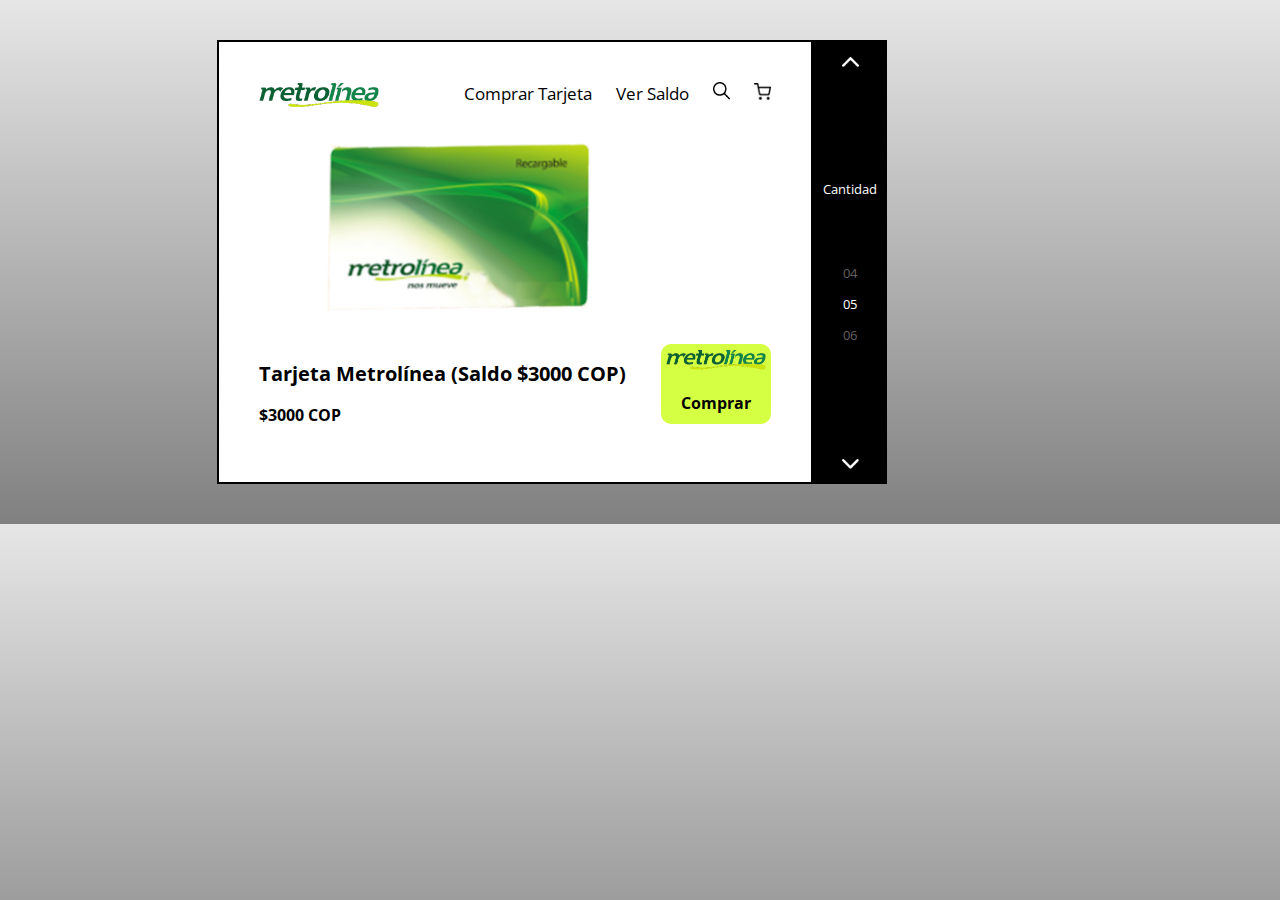
==== index.html @ 1806371f "Practica" ====
<!DOCTYPE html>
<html lang="en">
<head>
    <meta charset="UTF-8">
    <meta name="viewport" content="width=device-width, initial-scale=1.0">
    <link rel="stylesheet" href="css/styles.css">
    <title>Tarjeta</title>
</head>
<body>
    <div class="contenedor">
        <div class="principal">
            <header>
                <div class="logo">
                    <img src="img/logo1 (1).png" alt="logotipo">
                </div>
                <nav class="navegacion">
                    <a  class="nav-link" href="#"> Comprar Tarjeta</a>
                    <a  class="nav-link" href="saldo.html">Ver Saldo</a>
                    <a  class="nav-link" href="#" ><img class="icon"   src="img/Icon ionic-ios-search.png" alt="buscador"></a>
                    <a  class="nav-link" href="#"><img  class="icon" src="img/Icon feather-shopping-cart.png" alt="carrito"></a>
                </nav>
            </header>
            <div class="cuerpo">
                <a href="img/Metrolinea.png" download="tarjeta"><img src="img/Metrolinea.png" class="img-cuerpo"  alt="tarjeta"></a>
            </div>
            <div class="contenedor-inferior">
                <div class="text">
                    <h2>Tarjeta Metrolínea (Saldo $3000 COP)</h3>
                    <p class="precio">$3000 COP</p>
                </div>
                <div class="metrolinea">
                    <img src="img/logo1 (1).png" alt="metrolinea">
                    <a href="#"><p>Comprar</p></a>
                </div>
            </div>
        </div>
        <div class="extra">
            <div class="icono-inferior">
                <img src="img/arriba.png" alt="icono-arriba">
            </div>
            <div class="texto">
                <div class="cantidad">
                    <p>Cantidad</p>
                </div>
                <div class="numeros">
                    <p class="numero">04</p>
                    <p class="numero">05</p>
                    <p class="numero">06</p>
                </div>
            </div>
            <div class="icono-inferior">
                <img src="img/abajo.png" alt="icono-abajo">
            </div>
            
        </div>
    </div>
</body>
</html>
---- css/styles.css ----
@import url('https://fonts.googleapis.com/css2?family=Open+Sans:ital,wght@0,300..800;1,300..800&display=swap');
*{
    font-family: "Open Sans", sans-serif;
}
body{
    margin: 0;
    padding:0;
    box-sizing: border-box;
    background:  linear-gradient(#E6E6E6,#808080)
}

.contenedor{
    margin: 40px 40px;
    width: 80%;
    display: flex;
    justify-content:center;
}

.principal{
    border: 2px solid black;
    padding: 40px 40px;
    width: 50%;
    background-color: white;
}
header{
    display: flex;
    justify-content: space-between;
}
.logo img{
    width: 120px; 
}
.icon{
    width: 17px;
}
.nav-link{
    display: inline-block;
    text-decoration: none;
    margin-left: 20px;
    font-size: 17px;
    color: black;
}
.nav-link:hover{
    border-bottom: 2px solid black;
}

.img-cuerpo{
    width: 400px;
}

.contenedor-inferior{
    display: flex;
    justify-content: space-between;
    
}
.contenedor-inferior h2{
    font-size: 20px;
}
.contenedor-inferior p{
    font-weight: bold;
}
.metrolinea{
    background-color: #D5FF43;
    border-radius: 10px;
    padding: 5px;
    height: 70px;
}
.metrolinea a{
   text-decoration: none;
   color: black;
   align-items: center;
   text-align: center;
}
.metrolinea img{
    width: 100px;
}

.extra{
    background-color: black;
    color: white;
    display: flex;
    flex-direction:column;
    justify-content: space-between;
    align-items: center;
    padding: 10px 10px;
    
}

.texto{
    display: flex;
    flex-direction: column;
    justify-content: space-between;
    font-size: 13px;
}
.numeros{
    margin-top: 40px;
    text-align: center;
}
.numeros p:first-child{
    color: rgb(100, 95, 95);
}
.numeros p:last-child{
    color: rgb(100, 95, 95);
}

.icono-inferior >img{
   width:17px;
}
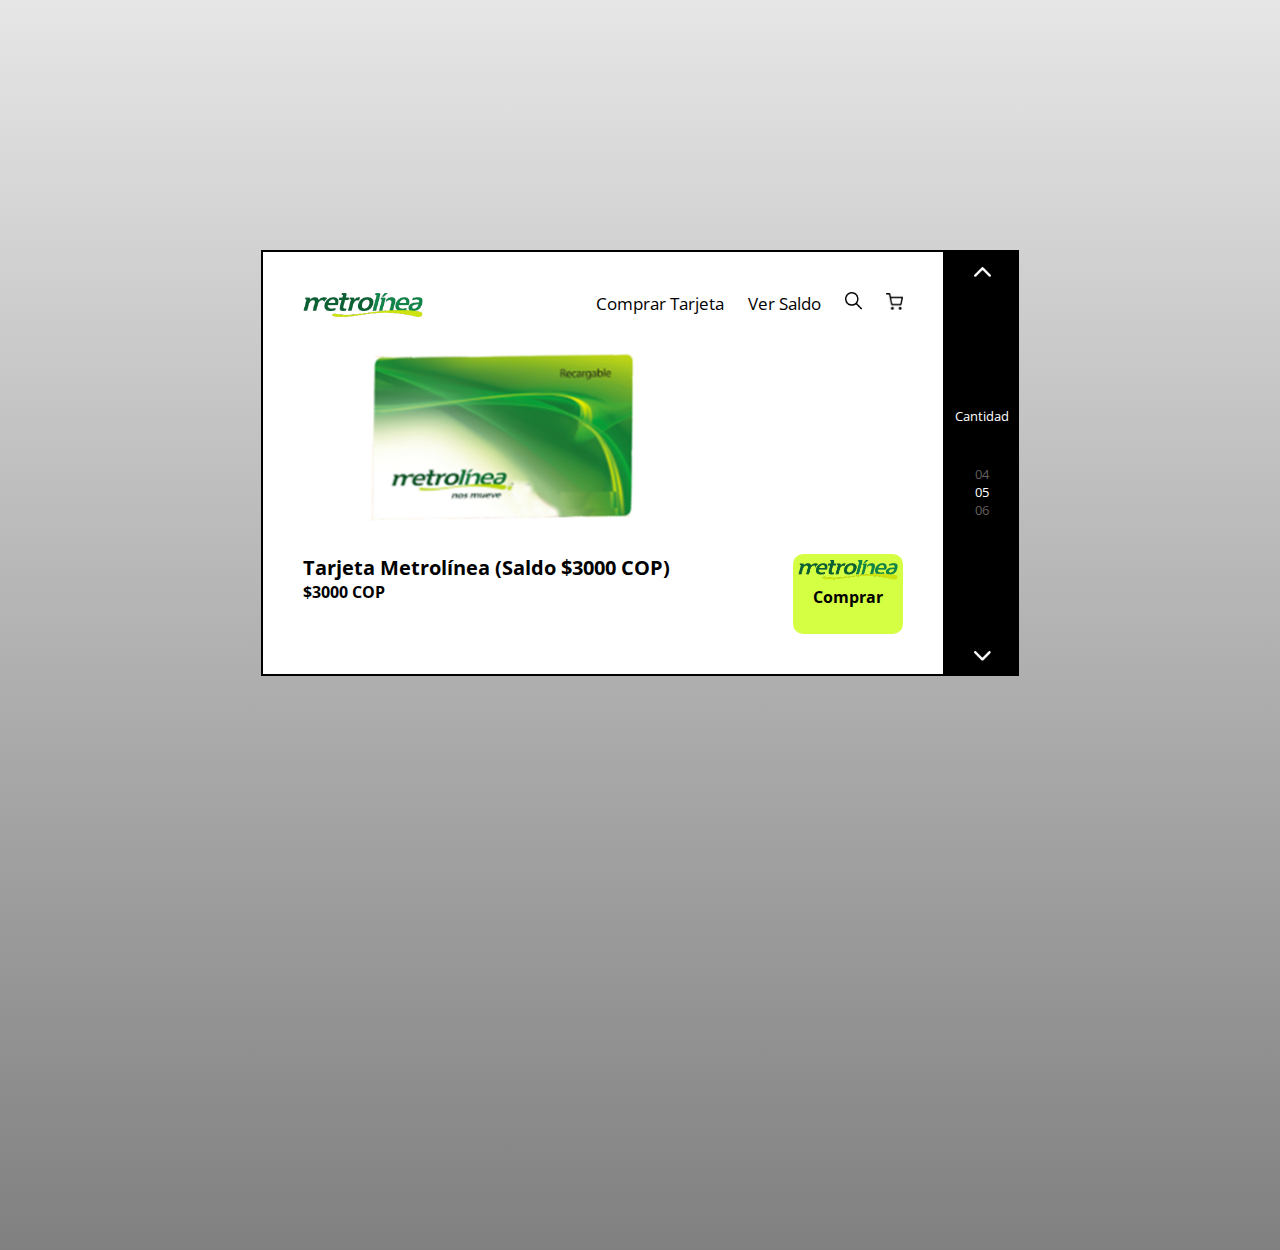
==== commit 54b978d4: "Modificaciones" ====
--- a/index.html
+++ b/index.html
@@ -51,7 +51,6 @@
             <div class="icono-inferior">
                 <img src="img/abajo.png" alt="icono-abajo">
             </div>
-            
         </div>
     </div>
 </body>
--- a/css/styles.css
+++ b/css/styles.css
@@ -2,19 +2,22 @@
 @import url('https://fonts.googleapis.com/css2?family=Open+Sans:ital,wght@0,300..800;1,300..800&display=swap');
 *{
     font-family: "Open Sans", sans-serif;
+    margin: 0;
+    padding:0;
 }
 body{
-    margin: 0;
-    padding:0;
+    
     box-sizing: border-box;
-    background:  linear-gradient(#E6E6E6,#808080)
+    background:  linear-gradient(#E6E6E6,#808080);
+    height: 1000px;
+    position: relative;
 }
 
 .contenedor{
     margin: 40px 40px;
-    width: 80%;
     display: flex;
     justify-content:center;
+    margin-top: 250px;
 }
 
 .principal{
